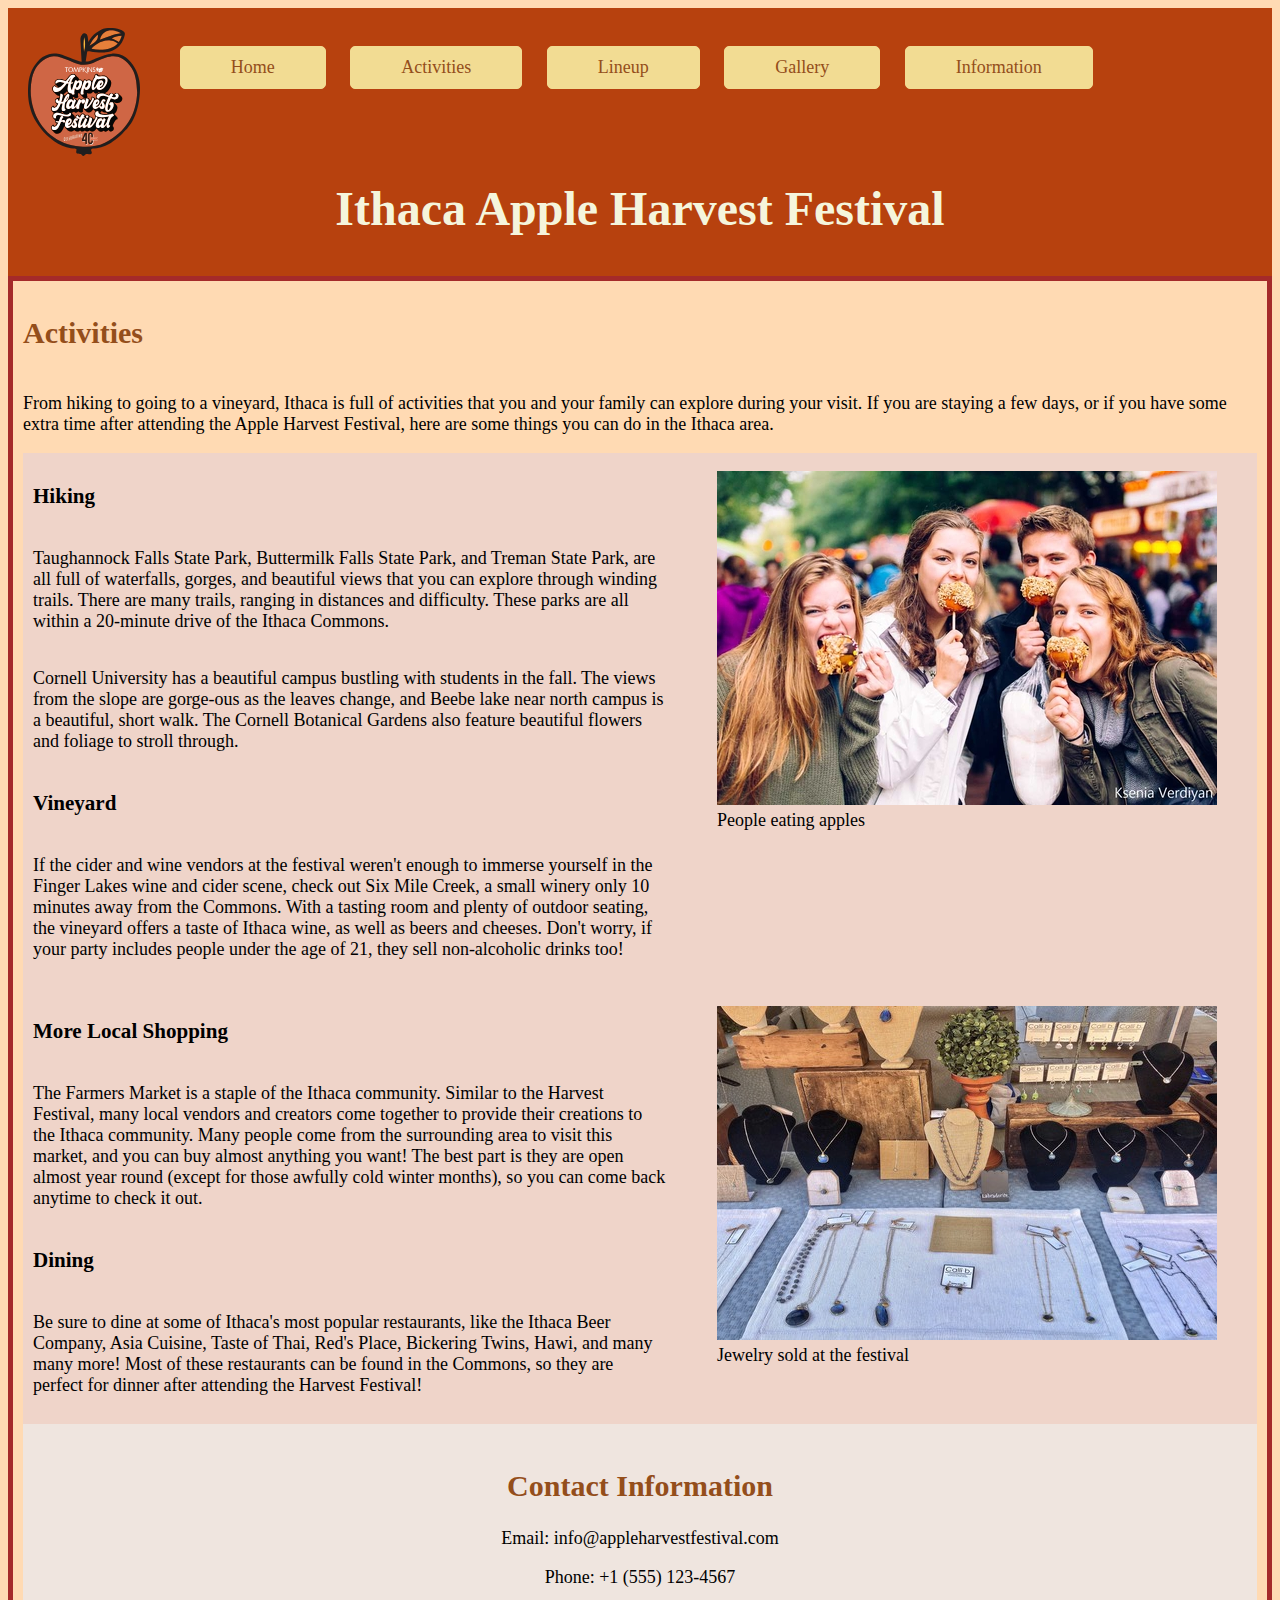
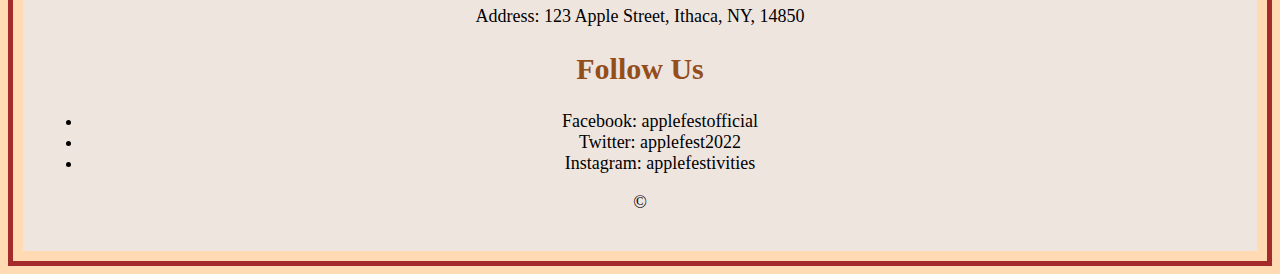
==== activities.html @ c5e7a246 "full website" ====
<!DOCTYPE html>
<html lang="en">

<head>
  <meta charset="UTF-8">
  <title>Activities - Apple Harvest Festival</title>

  <link rel="stylesheet" type="text/css" href="styles/site.css">
</head>

<body>
  <header>
    <picture class="logo"><!-- Source: Instructor provided content --><img src="../images/apple-harvest-logo.svg" alt="festival logo"> </picture>
    <nav>
      <ul>
        <li><a href="index.html">Home</a></li>
        <li><a href="activities.html">Activities</a></li>
        <li><a href="lineup.html">Lineup</a></li>
        <li><a href="gallery.html">Gallery</a></li>
        <li><a href="information.html">Information</a></li>
        
      </ul>
    </nav>
    <h1>Ithaca Apple Harvest Festival</h1>
  </header>
  <div class="frame">

    <h2>Activities</h2>
    <p>From hiking to going to a vineyard, Ithaca is full of activities that you and your family can explore during your visit. If you are staying a few days, or if you have some extra time after attending the Apple Harvest Festival, here are some things you can do in the Ithaca area.</p>
    <div class="activity">
      <section>
        <h3>Hiking</h3>
        <p>Taughannock Falls State Park, Buttermilk Falls State Park, and Treman State Park, are all full of waterfalls, gorges, and beautiful views that you can explore through winding trails. There are many trails, ranging in distances and difficulty. These parks are all within a 20-minute drive of the Ithaca Commons.</p>
        <p>Cornell University has a beautiful campus bustling with students in the fall. The views from the slope are gorge-ous as the leaves change, and Beebe lake near north campus is a beautiful, short walk. The Cornell Botanical Gardens also feature beautiful flowers and foliage to stroll through.</p>

        <h3>Vineyard</h3>
        <p>If the cider and wine vendors at the festival weren't enough to immerse yourself in the Finger Lakes wine and cider scene, check out Six Mile Creek, a small winery only 10 minutes away from the Commons. With a tasting room and plenty of outdoor seating, the vineyard offers a taste of Ithaca wine, as well as beers and cheeses. Don't worry, if your party includes people under the age of 21, they sell non-alcoholic drinks too!</p>
      </section>
      <figure> <!-- Source: Instructor provided content --><img src="../images/people-eating-apples.jpg" alt="Eating apples">
        <figcaption>People eating apples</figcaption>
      </figure>
    </div>

    <div class="activity">
      <section>
        <h3>More Local Shopping</h3>
        <p>The Farmers Market is a staple of the Ithaca community. Similar to the Harvest Festival, many local vendors and creators come together to provide their creations to the Ithaca community. Many people come from the surrounding area to visit this market, and you can buy almost anything you want! The best part is they are open almost year round (except for those awfully cold winter months), so you can come back anytime to check it out.</p>

        <h3>Dining</h3>
        <p>Be sure to dine at some of Ithaca's most popular restaurants, like the Ithaca Beer Company, Asia Cuisine, Taste of Thai, Red's Place, Bickering Twins, Hawi, and many many more! Most of these restaurants can be found in the Commons, so they are perfect for dinner after attending the Harvest Festival!</p>
      </section>
      <figure> <!-- Source: Instructor provided content --><img src="../images/jewelry.jpg" alt="jewelry on sale">
        <figcaption>Jewelry sold at the festival</figcaption>
      </figure>
    </div>

    <footer>
      <div class="contact-info">
        <h2>Contact Information</h2>
        <p>Email: info@appleharvestfestival.com</p>
        <p>Phone: +1 (555) 123-4567</p>
        <p>Address: 123 Apple Street, Ithaca, NY, 14850</p>
      </div>
      <div class="social-media">
        <h2>Follow Us</h2>
        <ul>
          <li>Facebook: applefestofficial</li>
          <li>Twitter: applefest2022</li>
          <li>Instagram: applefestivities</li>
        </ul>
      </div>
      <p>&copy; </p>
    </footer>
  </div>
</body>



</html>
---- styles/site.css ----
/* Wide Screens */
@media (min-width: 699px) {
    body {
      font-family: Georgia, 'Times New Roman', Times, serif;
      background-color: #ffdab3;
      font-size: large;
    }
  
    header {
      display: flex;
      flex-wrap: wrap;
      flex-direction: row;
      background-color: #B7410E;
      padding: 20px;
    }
  
    h1 {
      display: flex;
      align-items: center;
      font-size: 3rem;
      padding: 20px;
      color: beige;
      margin: auto;
      text-align: center;
    }
  
    nav ul li {
      display: inline-block;
      margin-right: 20px;
    }
  
    nav ul li a {
      display: inline-block;
      padding: 10px 50px;
      background-color: rgb(242, 220, 147);
      color: #944e1b;
      font-size: 18px;
      text-decoration: none;
      border: 1px solid rgb(242, 220, 147);
      border-radius: 5px;
    }
  
    h2 {
      color: #944e1b;
      font-size: 30px;
    }
  
    .container {
      display: flex;
      flex-direction: column;
    }
  
    main {
      display: flex;
      flex-direction: row;
      border: 5px;
    }
  
    section {
      display: flex;
      flex-direction: column;
      background-color: #efd4c9;
      flex-grow: 1;
      padding: 10px;
    }
  
    aside {
      display: flex;
      flex-direction: column;
      background-color: #efd4c9;
      flex-grow: 1;
      padding: 15px;
    }
  
    .images {
      display: flex;
      flex-direction: row;
      align-items: center;
      justify-content: center;
    }
    .images img {
      max-width: 100%;
      height: auto;
    }
  
  
    .images2 {
      display: flex;
      flex-direction: row;
      align-items: center;
      justify-content: center;
      flex-wrap: wrap;
    }
  
    footer {
      align-content: center;
      background-color: #eee5e1f0;
      text-align: center;
      padding: 20px;
      bottom: 0;
    }
  
    .activity {
      display: flex;
      flex-direction: row;
      background-color: #efd4c9;
      justify-content: center;
      align-content: center;
  
    }
  
    .frame {
      display: flex;
      flex-direction: column;
      border: 5px solid brown;
      padding: 10px;
    }
  
    .schedules {
      display: flex;
      flex-direction: row;
      justify-content: center;
      align-content: center;
      background-color: #efd4c9;
    }
  
    .banner-image img {
      max-width: 100%;
      height: auto;
    }
  }
  
  
  /* Narrow Screens */
  @media (max-width: 700px) {
    body {
      font-family: Georgia, 'Times New Roman', Times, serif;
      background-color: #ffdab3;
      font-size: large;
    }
  
    header {
      background-color: #B7410E;
      padding: 20px;
      text-align: center;
    }
  
    h1 {
      font-size: 3rem;
      color: beige;
    }
  
    h2 {
      color: #944e1b;
    }
  
    nav ul {
      list-style-type: none;
      padding: 0;
    }
  
    nav ul li {
      margin-bottom: 10px;
    }
  
    nav ul li a {
      display: block;
      padding: 10px;
      background-color: rgb(242, 220, 147);
      color: #944e1b;
      font-size: 18px;
      text-decoration: none;
      border: 1px solid rgb(242, 220, 147);
      border-radius: 5px;
    }
  
    .container {
      max-width: 100%;
    }
  
    main {
      display: flex;
      flex-direction: column;
    }
  
    .activity {
      display: flex;
      flex-direction: column;
      background-color: #efd4c9;
      justify-content: center;
      align-content: center;
      flex-grow: 2;
    }
  
    section,
    aside {
      background-color: #efd4c9;
      padding: 10px;
      margin-bottom: 20px;
    }
  
    .images,
    .images2 {
      display: flex;
      flex-wrap: wrap;
      justify-content: center;
      align-items: center;
      align-content: center;
    }
  
    footer {
      background-color: #eee5e1f0;
      text-align: center;
      padding: 20px;
    }
  
    .frame {
      border: none
    }
  
    .banner-image img {
      max-width: 100%;
      height: auto;
    }
  
    .schedules img {
      max-width: 100%;
      height: auto;
    }
  
    .activity img {
      max-width: 100%;
      height: auto;
    }
  }
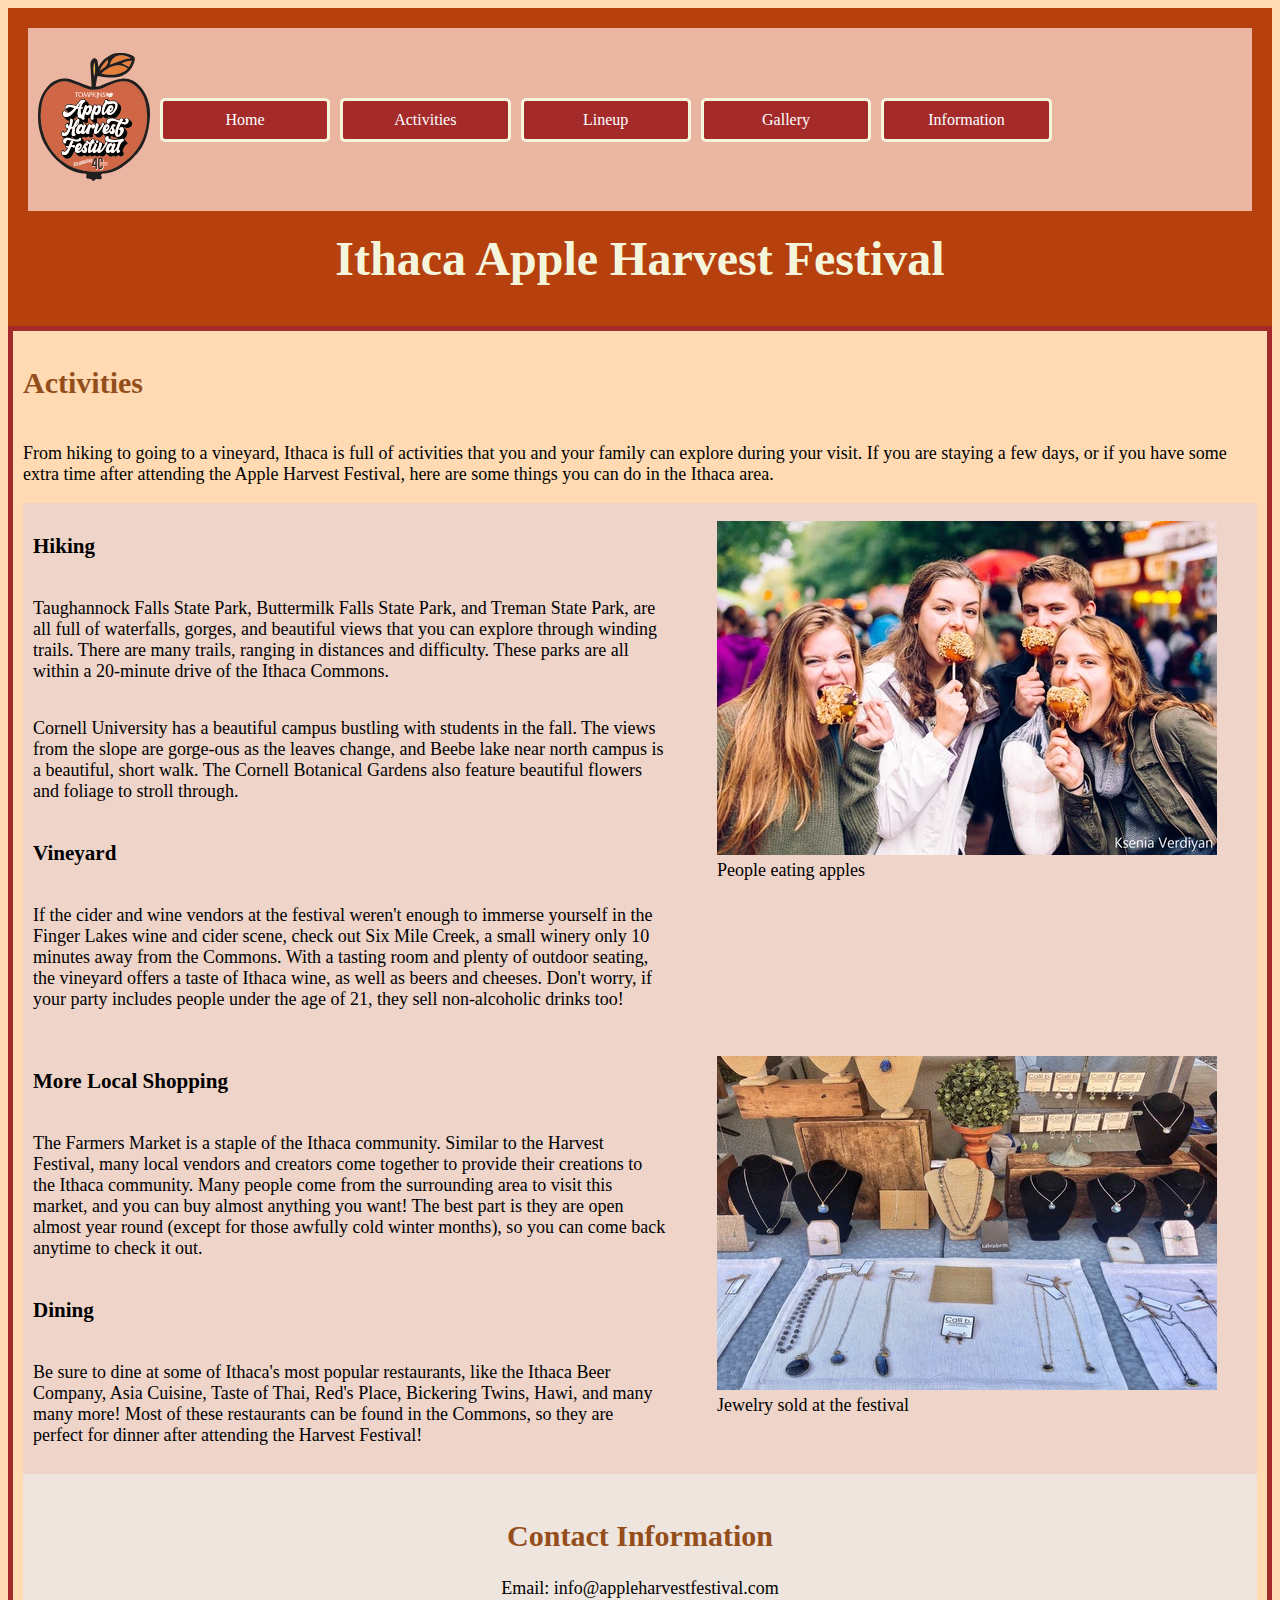
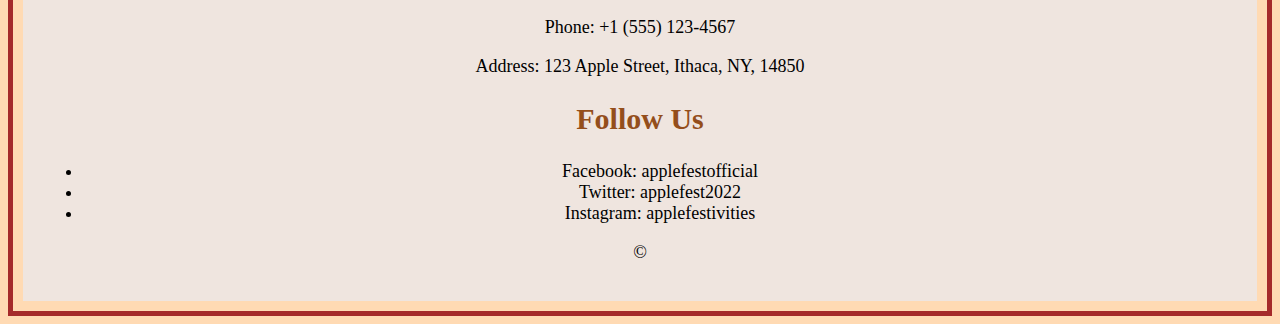
==== commit ed07b929: "added javascript" ====
--- a/activities.html
+++ b/activities.html
@@ -10,18 +10,30 @@
 
 <body>
   <header>
-    <picture class="logo"><!-- Source: Instructor provided content --><img src="../images/apple-harvest-logo.svg" alt="festival logo"> </picture>
-    <nav>
-      <ul>
-        <li><a href="index.html">Home</a></li>
-        <li><a href="activities.html">Activities</a></li>
-        <li><a href="lineup.html">Lineup</a></li>
-        <li><a href="gallery.html">Gallery</a></li>
-        <li><a href="information.html">Information</a></li>
-        
-      </ul>
-    </nav>
-    <h1>Ithaca Apple Harvest Festival</h1>
+    <nav class="navbar" id="NavBar">
+      <div class="navbar-header">
+        <button class="hamburger" id="hamburgerBtn">
+          <span class="btn-line"></span>
+          <span class="btn-line"></span>
+          <span class="btn-line"></span>
+        </button>
+
+    </div>
+    <!-- Source: Instructor provided content -->
+      <picture class="logo"><img src="../images/apple-harvest-logo.svg" alt="festival logo"> </picture>
+
+          <ul class="nav-menu" id="navMenu">
+            <li><a href="index.html">Home</a></li>
+            <li><a href="activities.html">Activities</a></li>
+            <li><a href="lineup.html">Lineup</a></li>
+            <li><a href="gallery.html">Gallery</a></li>
+            <li><a href="information.html">Information</a></li>
+            <li><button id="exitBtn" class="exit-btn">Close</button></li>
+          </ul>
+
+  </nav>
+
+    <h1> Ithaca Apple Harvest Festival</h1>
   </header>
   <div class="frame">
 
@@ -72,8 +84,8 @@
       <p>&copy; </p>
     </footer>
   </div>
+  <script src="scripts/jquery-3.7.1.js"></script>
+  <script src="scripts/modal.js"></script>
+  <script src="scripts/hamburger-menu.js"></script>
 </body>
-
-
-
 </html>
--- a/styles/site.css
+++ b/styles/site.css
@@ -1,236 +1,415 @@
 /* Wide Screens */
 @media (min-width: 699px) {
-    body {
-      font-family: Georgia, 'Times New Roman', Times, serif;
-      background-color: #ffdab3;
-      font-size: large;
-    }
-  
-    header {
-      display: flex;
-      flex-wrap: wrap;
-      flex-direction: row;
-      background-color: #B7410E;
-      padding: 20px;
-    }
-  
-    h1 {
-      display: flex;
-      align-items: center;
-      font-size: 3rem;
-      padding: 20px;
-      color: beige;
-      margin: auto;
-      text-align: center;
-    }
-  
-    nav ul li {
-      display: inline-block;
-      margin-right: 20px;
-    }
-  
-    nav ul li a {
-      display: inline-block;
-      padding: 10px 50px;
-      background-color: rgb(242, 220, 147);
-      color: #944e1b;
-      font-size: 18px;
-      text-decoration: none;
-      border: 1px solid rgb(242, 220, 147);
-      border-radius: 5px;
-    }
-  
-    h2 {
-      color: #944e1b;
-      font-size: 30px;
-    }
-  
-    .container {
-      display: flex;
-      flex-direction: column;
-    }
-  
-    main {
-      display: flex;
-      flex-direction: row;
-      border: 5px;
-    }
-  
-    section {
-      display: flex;
-      flex-direction: column;
-      background-color: #efd4c9;
-      flex-grow: 1;
-      padding: 10px;
-    }
-  
-    aside {
-      display: flex;
-      flex-direction: column;
-      background-color: #efd4c9;
-      flex-grow: 1;
-      padding: 15px;
-    }
-  
-    .images {
-      display: flex;
-      flex-direction: row;
-      align-items: center;
-      justify-content: center;
-    }
-    .images img {
-      max-width: 100%;
-      height: auto;
-    }
-  
-  
-    .images2 {
-      display: flex;
-      flex-direction: row;
-      align-items: center;
-      justify-content: center;
-      flex-wrap: wrap;
-    }
-  
-    footer {
-      align-content: center;
-      background-color: #eee5e1f0;
-      text-align: center;
-      padding: 20px;
-      bottom: 0;
-    }
-  
-    .activity {
-      display: flex;
-      flex-direction: row;
-      background-color: #efd4c9;
-      justify-content: center;
-      align-content: center;
-  
-    }
-  
-    .frame {
-      display: flex;
-      flex-direction: column;
-      border: 5px solid brown;
-      padding: 10px;
-    }
-  
-    .schedules {
-      display: flex;
-      flex-direction: row;
-      justify-content: center;
-      align-content: center;
-      background-color: #efd4c9;
-    }
-  
-    .banner-image img {
-      max-width: 100%;
-      height: auto;
-    }
-  }
-  
-  
-  /* Narrow Screens */
-  @media (max-width: 700px) {
-    body {
-      font-family: Georgia, 'Times New Roman', Times, serif;
-      background-color: #ffdab3;
-      font-size: large;
-    }
-  
-    header {
-      background-color: #B7410E;
-      padding: 20px;
-      text-align: center;
-    }
-  
-    h1 {
-      font-size: 3rem;
-      color: beige;
-    }
-  
-    h2 {
-      color: #944e1b;
-    }
-  
-    nav ul {
-      list-style-type: none;
-      padding: 0;
-    }
-  
-    nav ul li {
-      margin-bottom: 10px;
-    }
-  
-    nav ul li a {
-      display: block;
-      padding: 10px;
-      background-color: rgb(242, 220, 147);
-      color: #944e1b;
-      font-size: 18px;
-      text-decoration: none;
-      border: 1px solid rgb(242, 220, 147);
-      border-radius: 5px;
-    }
-  
-    .container {
-      max-width: 100%;
-    }
-  
-    main {
-      display: flex;
-      flex-direction: column;
-    }
-  
-    .activity {
-      display: flex;
-      flex-direction: column;
-      background-color: #efd4c9;
-      justify-content: center;
-      align-content: center;
-      flex-grow: 2;
-    }
-  
-    section,
-    aside {
-      background-color: #efd4c9;
-      padding: 10px;
-      margin-bottom: 20px;
-    }
-  
-    .images,
-    .images2 {
-      display: flex;
-      flex-wrap: wrap;
-      justify-content: center;
-      align-items: center;
-      align-content: center;
-    }
-  
-    footer {
-      background-color: #eee5e1f0;
-      text-align: center;
-      padding: 20px;
-    }
-  
-    .frame {
-      border: none
-    }
-  
-    .banner-image img {
-      max-width: 100%;
-      height: auto;
-    }
-  
-    .schedules img {
-      max-width: 100%;
-      height: auto;
-    }
-  
-    .activity img {
-      max-width: 100%;
-      height: auto;
-    }
-  }
-  +  body {
+    font-family: Georgia, 'Times New Roman', Times, serif;
+    background-color: #ffdab3;
+    font-size: large;
+  }
+
+  header {
+    display: flex;
+    flex-wrap:wrap;
+    flex-direction: row;
+    background-color: #B7410E;
+    padding: 20px;
+  }
+
+  h1 {
+    display: flex;
+    align-items: center;
+    font-size: 3rem;
+    padding: 20px;
+    color: beige;
+    margin: auto;
+    text-align: center;
+  }
+
+
+  nav {
+    display: flex;
+    align-items: center;
+  }
+
+  nav ul {
+    list-style-type: none;
+    padding: 0;
+    margin: 0;
+    display: flex;
+    flex: 1;
+    width: 100%;
+  }
+
+  nav ul li {
+    flex: 1;
+    text-align: center;
+  }
+
+  nav ul li:not(:last-child) {
+    margin-right: 10px;
+  }
+
+  nav ul li a {
+    display: block;
+    padding: 10px;
+    background-color: brown;
+    color: #944e1b;
+    font-size: 18px;
+    text-decoration: none;
+    border: 3px solid beige;
+    border-radius: 5px;
+    width: 100%;
+    box-sizing: border-box;
+  }
+
+  h2 {
+    color: #944e1b;
+    font-size: 30px;
+  }
+
+  .container {
+    display: flex;
+    flex-direction: column;
+  }
+
+  main {
+    display: flex;
+    flex-direction: row;
+    border: 5px;
+    background-color: #efd4c9;
+  }
+
+  section {
+    display: flex;
+    flex-direction: column;
+    background-color: #efd4c9;
+    flex-grow: 1;
+    padding: 10px;
+  }
+
+  aside {
+    display: flex;
+    flex-direction: column;
+    background-color: #efd4c9;
+    flex-grow: 1;
+    padding: 15px;
+  }
+
+  .images {
+    display: flex;
+    flex-direction: row;
+    align-items: center;
+    justify-content: center;
+  }
+  .images img {
+    max-width: 100%;
+    height: auto;
+  }
+
+  .images2 {
+    display: flex;
+    flex-direction: row;
+    align-items: center;
+    justify-content: center;
+    flex-wrap: wrap;
+  }
+
+  footer {
+    align-content: center;
+    background-color: #eee5e1f0;
+    text-align: center;
+    padding: 20px;
+    bottom: 0;
+  }
+
+  .activity {
+    display: flex;
+    flex-direction: row;
+    background-color: #efd4c9;
+    justify-content: center;
+    align-content: center;
+
+  }
+
+  .frame {
+    display: flex;
+    flex-direction: column;
+    border: 5px solid brown;
+    padding: 10px;
+  }
+
+  .schedules {
+    display: flex;
+    flex-direction: row;
+    justify-content: center;
+    align-content: center;
+    background-color: #efd4c9;
+  }
+
+  .banner-image img {
+    max-width: 100%;
+    height: auto;
+  }
+}
+
+.btn-line {
+  width: 30px;
+  height: 3px;
+  background: beige;
+  margin: 5px 0;
+  display: block; 
+}
+
+.navbar {
+  display: flex;
+  background-color: #eab6a1;
+  color: #fff;
+  padding: 15px 0;
+  width: 100%;
+}
+
+.navbar-header {
+  display: flex;
+  justify-content: space-between;
+  align-items: center;
+}
+
+.logo {
+  padding: 10px;
+}
+
+.hamburger {
+  display: none;
+  cursor: pointer;
+  background: none;
+  border: none;
+  padding: 10px;
+}
+
+.nav-menu {
+  list-style-type: none;
+  display: flex;
+  justify-content: flex-end;
+  align-items: center;
+}
+
+.nav-menu li {
+  margin-right: 20px;
+}
+
+.nav-menu li a {
+  color: #fff;
+  text-decoration: none;
+  font-size: 16px;
+  transition: color 0.3s ease;
+}
+
+.nav-menu li a:hover {
+  color: rgb(235, 95, 1);
+  text-decoration: none;
+}
+
+.exit-btn {
+  display: none;
+  background-color: transparent;
+  border: none;
+  color: #fff;
+  font-size: 16px;
+  cursor: pointer;
+}
+
+.modal-a {
+  display: block;
+  z-index: 9999;
+  position: fixed;
+  top: 50%;
+  left: 50%;
+  transform: translate(-50%, -50%);
+  background-color: rgba(255, 255, 255, 0.9);
+  padding: 20px;
+  border-radius: 5px;
+  box-shadow: 0 0 10px rgba(0, 0, 0, 0.3);
+  max-width: 400px;
+  width: 80%;
+  backdrop-filter: blur(5px); /* Apply background blur */
+}
+
+.button {
+  color: #dd9c0e;
+  float: right;
+  font-size: 28px;
+  font-weight: bold;
+  cursor: pointer;
+}
+
+.button:hover,
+.button:focus {
+  color: rgb(235, 95, 1);
+  text-decoration: none;
+}
+
+.tipsbutton {
+  color: #944e1b;
+  font-size: 28px;
+  font-weight: bold;
+  cursor: pointer;
+  display: inline-block;
+  padding: 10px 20px;
+  background-color: #fff;
+  border: 2px solid #dd9c0e;
+  border-radius: 5px;
+  text-align: center;
+  margin: 20px auto;
+  transition: background-color 0.3s ease, color 0.3s ease, border-color 0.3s ease;
+}
+
+.tipsbutton:hover {
+  background-color: brown;
+  color: #fff;
+}
+.hidden {
+  display: none;
+}
+/* Narrow Screens */
+@media (max-width: 700px) {
+  body {
+    font-family: Georgia, 'Times New Roman', Times, serif;
+    background-color: #ffdab3;
+    font-size: large;
+  }
+
+  header {
+    background-color: #B7410E;
+    padding: 20px;
+    text-align: center;
+  }
+
+  h1 {
+    font-size: 3rem;
+    color: beige;
+  }
+
+  h2 {
+    color: #944e1b;
+  }
+
+  nav ul {
+    list-style-type: none;
+    padding: 0;
+  }
+
+  nav ul li {
+    margin-bottom: 10px;
+  }
+
+  nav ul li a {
+    display: block;
+    padding: 10px;
+    background-color: rgb(242, 220, 147);
+    color: #944e1b;
+    font-size: 18px;
+    text-decoration: none;
+    border: 1px solid rgb(242, 220, 147);
+    border-radius: 5px;
+  }
+
+  .container {
+    max-width: 100%;
+  }
+
+  main {
+    display: flex;
+    flex-direction: column;
+  }
+
+  .activity {
+    display: flex;
+    flex-direction: column;
+    background-color: #efd4c9;
+    justify-content: center;
+    align-content: center;
+    flex-grow: 2;
+  }
+
+  section,
+  aside {
+    background-color: #efd4c9;
+    padding: 10px;
+    margin-bottom: 20px;
+  }
+
+  .images,
+  .images2 {
+    display: flex;
+    flex-wrap: wrap;
+    justify-content: center;
+    align-items: center;
+    align-content: center;
+  }
+
+  footer {
+    background-color: #eee5e1f0;
+    text-align: center;
+    padding: 20px;
+  }
+
+  .frame {
+    border: none
+  }
+
+  .banner-image img {
+    max-width: 100%;
+    height: auto;
+  }
+
+  .schedules img {
+    max-width: 100%;
+    height: auto;
+  }
+
+  .activity img {
+    max-width: 100%;
+    height: auto;
+  }
+
+  .logo {
+    margin-left: auto;
+    margin-right:auto;
+  }
+  .navbar-header {
+    justify-content: flex-end;
+}
+
+.hamburger {
+    display: block;
+}
+
+.nav-menu {
+    flex-direction: column;
+    position: absolute;
+    top: 60px;
+    right: 0;
+    background-color: #efd4c9;
+    width: 100%;
+    text-align: right;
+}
+
+.nav-menu.show {
+    display: flex;
+}
+
+.nav-menu li {
+    display: block;
+    margin: 10px 0;
+}
+.exit-btn {
+  display: block;
+  background-color: transparent;
+  border: none;
+  color: beige;
+  font-size: 16px;
+  cursor: pointer;
+}
+.hidden {
+  display: none;
+}
+}
